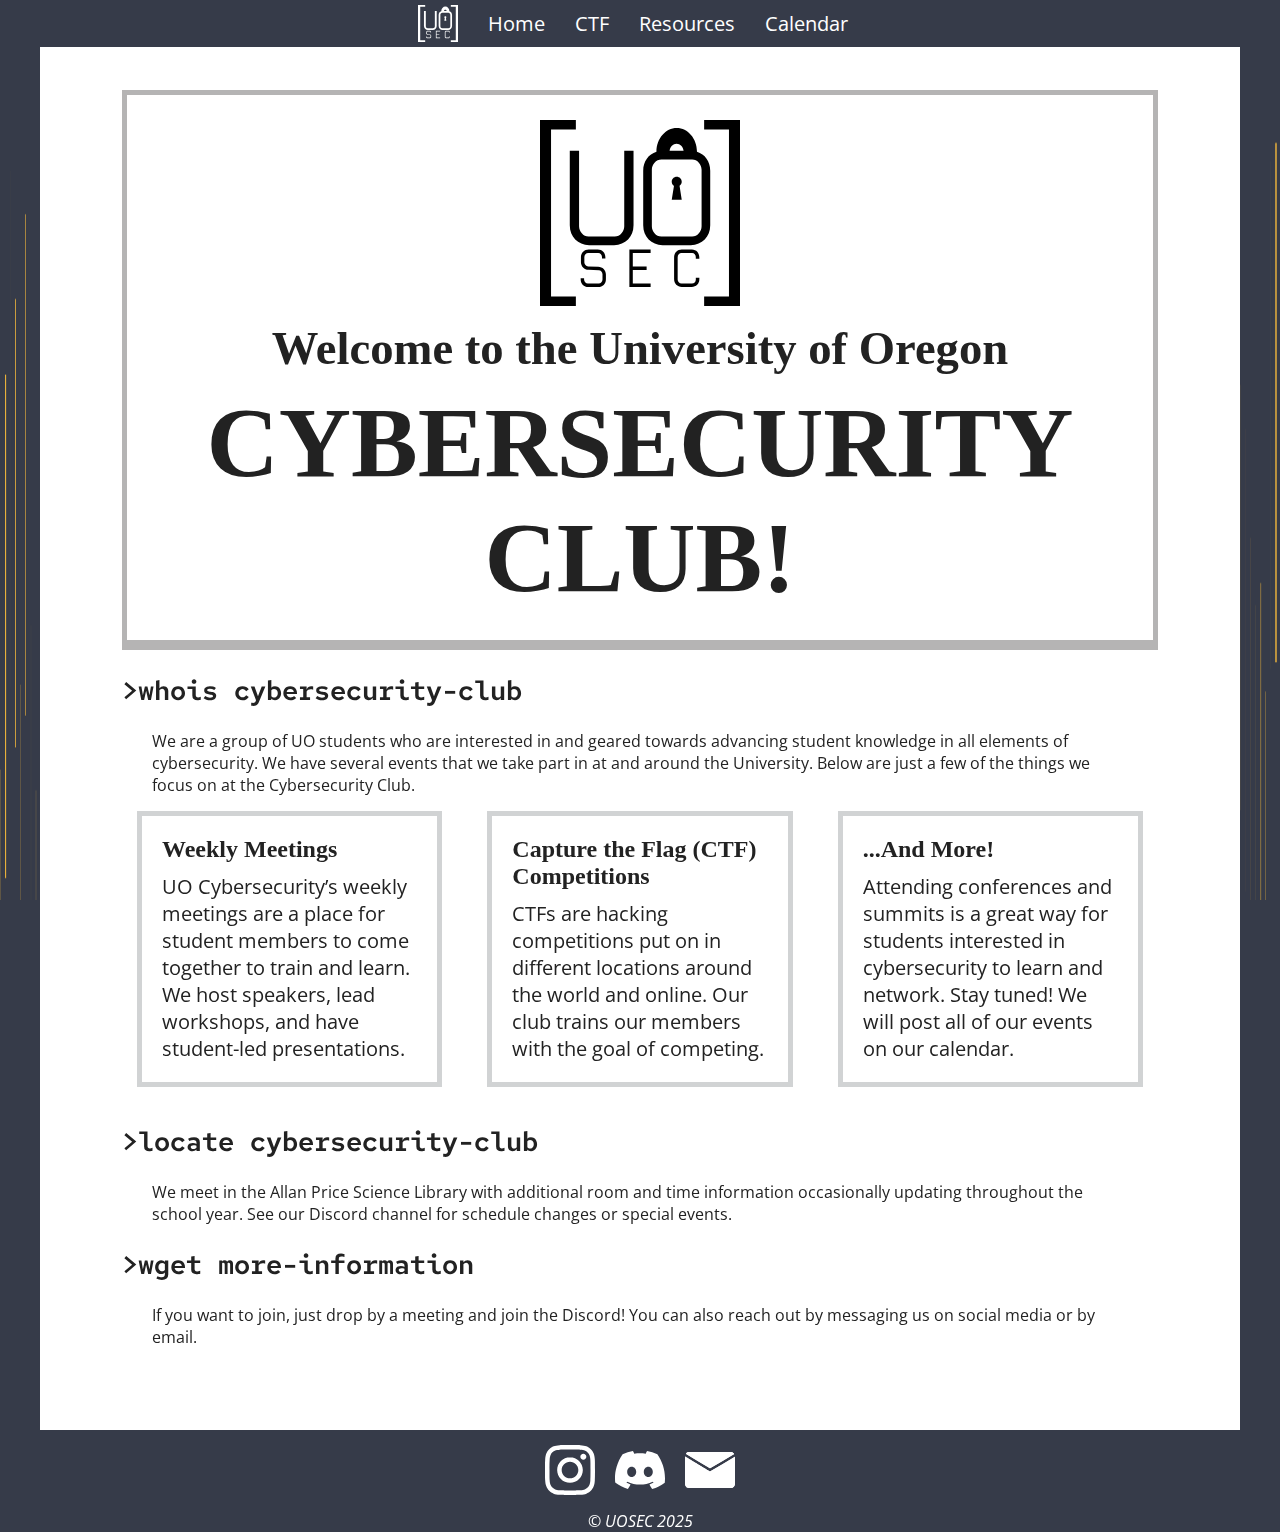
==== dev/index.html @ e1b470d4 "Text deco on resources" ====
<!DOCTYPE html>

<html lang="en">

<head>
	<meta charset="utf-8">
	<meta name="viewport" content="width=device-width, initial-scale=1.0">
	<meta name="description" content="The official website of the University of Oregon Cybersecurity Club">
	<meta name="keywords" content="University, of, Oregon, Cybersecurity, Club, UO, cyber, security, clubs, ctf">
	<meta name="google-site-verification" content="Ykx8mQAHi4WhIP6vn9zxa6az8s_-HGDF5lAEs9fTf4Y" />
	<title>Home | University of Oregon Cybersecurity Club</title>
	<link rel="shortcut icon" href="media/images/uoseclogo.svg" />
	<link href="styles/styles.css" rel="stylesheet">
	<script src="scripts/bg.js"></script>
</head>

<body>
	<!-- Head -->
	<div class="nav-bar">
		<nav>
			<ul>
				<img class="corner-logo" src="media/images/uoseclogo.svg">
				<li>
					<a href="#">Home</a>
				</li>
				<li>
					<a href="ctf.html">CTF</a>
				</li>
				<li>
					<a href="links.html">Resources</a>
				</li>
				<li>
					<a href="calendar.html">Calendar</a>
				</li>
			</ul>
		</nav>
	</div>
	<!--End head------------------------------------------------------------------>

	<article>
		<canvas id="parallaxCanvas"></canvas>

		<div class="content">
			<div class="banner">
				<img class="logo" src="media/images/uoseclogo.svg">

				<h1>Welcome to the University of Oregon</h1>
				<h1 class="splash-text">CYBERSECURITY CLUB!</h1>
			</div>

			<h2>>whois cybersecurity-club</h2>
			<p>We are a group of UO students who are interested in and geared towards advancing student knowledge in all
				elements of cybersecurity. We have several events that we take part in at and around the University.
				Below
				are just a few of the things we focus on at the Cybersecurity Club.</p>

			<div class=grid-parent>
				<div class="grid-1">
					<h3>Weekly Meetings</h3>
					<p>UO Cybersecurity’s weekly meetings are a place for student members to come together to train and
						learn. We host speakers, lead workshops, and have student-led presentations.</p>
				</div>
				<div class="grid-2">
					<h3>Capture the Flag (CTF) Competitions</h3>
					<p>CTFs are hacking competitions put on in different locations around the world and online. Our club
						trains our members with the goal of competing.</p>
				</div>
				<div class="grid-3">
					<h3>...And More!</h3>
					<p>Attending conferences and summits is a great way for students interested in cybersecurity to
						learn
						and network. Stay tuned! We will post all of our events on our calendar.</p>
				</div>
			</div>

			<h2>>locate cybersecurity-club</h2>
			<p>We meet in the Allan Price Science Library with additional room and time information occasionally
				updating
				throughout the school year. See our Discord channel for schedule changes or special events.</p>

			<h2>>wget more-information</h2>
			<p>If you want to join, just drop by a meeting and join the Discord! You can also reach out by messaging us
				on
				social media or by email.</p>

		</div>
	</article>
</body>

<!--- Footer (used for all pages on the website) -->
<footer>
	<div class="social-icons">
		<a href="https://www.instagram.com/uo_sec/">
			<img class="icon-1" src="media/images/ig-icon.svg">
		</a>
		<a href="https://discord.com/invite/wn4T3byxh4">
			<img class="icon-2" src="media/images/discord-icon.svg">
		</a>
		<a href="mailto:uosecurityclub@uoregon.edu">
			<img class="icon-3" src="media/images/mail-icon.svg">
		</a>
	</div>
	<p>
		&copy; UOSEC 2025
	</p>
</footer>

</html>
---- dev/styles/styles.css ----
@import url('https://fonts.googleapis.com/css?family=Poppins:400,500,700');

@import url('https://fonts.googleapis.com/css2?family=Open+Sans:ital,wght@0,300..800;1,300..800&family=Red+Hat+Mono:ital,wght@0,300..700;1,300..700&display=swap');

@font-face {
  font-family: "United Serif";
  font-weight: 100 200;
  font-style: light;
  font-stretch: normal;
  font-display: swap;
  src: url("https://cdn.uoregon.edu/uocdn1/uo-web-design-framework/Universal/stable-assets/fonts/United/UnitedSerifRgLt.woff2") format("woff2"),
    url("https://cdn.uoregon.edu/uocdn1/uo-web-design-framework/Universal/stable-assets/fonts/United/UnitedSerifRgLt.woff") format("woff");
}

@font-face {
  font-family: "United Serif";
  font-weight: 300 500;
  font-style: normal;
  font-stretch: normal;
  font-display: swap;
  src: url("https://cdn.uoregon.edu/uocdn1/uo-web-design-framework/Universal/stable-assets/fonts/United/UnitedSerifRgMd.woff2") format("woff2"),
    url("https://cdn.uoregon.edu/uocdn1/uo-web-design-framework/Universal/stable-assets/fonts/United/UnitedSerifRgMd.woff") format("woff");
}

@font-face {
  font-family: "United Serif";
  font-weight: 600 700;
  font-style: heavy;
  font-stretch: normal;
  font-display: swap;
  src: url("https://cdn.uoregon.edu/uocdn1/uo-web-design-framework/Universal/stable-assets/fonts/United/UnitedSerifRgBd.woff2") format("woff2"),
    url("https://cdn.uoregon.edu/uocdn1/uo-web-design-framework/Universal/stable-assets/fonts/United/UnitedSerifRgBd.woff") format("woff");
}

@font-face {
  font-family: "United Serif";
  font-weight: 800 900;
  font-style: very-heavy;
  font-stretch: normal;
  font-display: swap;
  src: url("https://cdn.uoregon.edu/uocdn1/uo-web-design-framework/Universal/stable-assets/fonts/United/UnitedSerifRgHv.woff2") format("woff2"),
    url("https://cdn.uoregon.edu/uocdn1/uo-web-design-framework/Universal/stable-assets/fonts/United/UnitedSerifRgHv.woff") format("woff");
}

@font-face {
  font-family: "United Sans";
  font-weight: 100 200;
  font-style: light;
  font-stretch: normal;
  font-display: swap;
  src: url("https://cdn.uoregon.edu/uocdn1/uo-web-design-framework/Universal/stable-assets/fonts/United/UnitedSansRgLt.woff2") format("woff2"),
    url("https://cdn.uoregon.edu/uocdn1/uo-web-design-framework/Universal/stable-assets/fonts/United/UnitedSansRgLt.woff") format("woff");
}

@font-face {
  font-family: "United Sans";
  font-weight: 300 500;
  font-style: normal;
  font-stretch: normal;
  font-display: swap;
  src: url("https://cdn.uoregon.edu/uocdn1/uo-web-design-framework/Universal/stable-assets/fonts/United/UnitedSansRgMd.woff2") format("woff2"),
    url("https://cdn.uoregon.edu/uocdn1/uo-web-design-framework/Universal/stable-assets/fonts/United/UnitedSansRgMd.woff") format("woff");
}

@font-face {
  font-family: "United Sans";
  font-weight: 600 700;
  font-style: heavy;
  font-stretch: normal;
  font-display: swap;
  src: url("https://cdn.uoregon.edu/uocdn1/uo-web-design-framework/Universal/stable-assets/fonts/United/UnitedSansRgBd.woff2") format("woff2"),
    url("https://cdn.uoregon.edu/uocdn1/uo-web-design-framework/Universal/stable-assets/fonts/United/UnitedSansRgBd.woff") format("woff");
}

@font-face {
  font-family: "United Sans";
  font-weight: 800 900;
  font-style: very-heavy;
  font-stretch: normal;
  font-display: swap;
  src: url("https://cdn.uoregon.edu/uocdn1/uo-web-design-framework/Universal/stable-assets/fonts/United/UnitedSansRgHv.woff2") format("woff2"),
    url("https://cdn.uoregon.edu/uocdn1/uo-web-design-framework/Universal/stable-assets/fonts/United/UnitedSansRgHv.woff") format("woff");
}

* {
  box-sizing: border-box;
}

body {
  background: #363B49;
  -webkit-background-size: cover;
  -moz-background-size: cover;
  background-size: cover;
  -o-background-size: cover;
}

html {
  height: 100%;
  width: 100%;
  font-family: 'Open Sans';
  color: #222;
  margin: 0;
  padding: 0;
}

canvas {
  display: block;
  position: fixed;
  top: 50px;
  /* Offset the canvas below the navbar */
  left: 0;
  width: 100%;
  height: calc(100% - 50px);
  /* Adjust canvas height to fill the rest of the viewport */
  z-index: -1;
  /* Ensure canvas stays behind navbar */
}

@media(max-width:800px) {
  canvas {
    display: none;
  }
}

article {
  display: flex;
  justify-content: center;
}

.nav-bar {
  width: 100%;
  position: fixed;
  background-color: #363B49;
  top: 0;
  left: 0;
  z-index: 1;
}

nav {
  display: flex;
  font-size: 20px;
  margin: 0px;
  padding: 0px;
  font-family: Open Sans;
  align-items: center;
  justify-content: center;
  max-height: 50px;
}

nav ul {
  display: flex;
  list-style-type: none;
  width: 100%;
  z-index: 1;
  /* Makes sure navbar is above canvas */
  user-select: none;
  justify-content: center;
  align-items: center;
  margin: 5px;
  padding: 0;
}

.corner-logo {
  width: 40px;
  filter: invert();
  margin-right: 15px;
}

nav ul a {
  color: white;
  text-decoration: none;
  transition: color 0.05s ease-in-out;
  margin: 0px 15px 0px 15px;
}

nav a:hover {
  color: rgb(255, 217, 0);
}

@media(max-width: 600px) {

  nav ul {
    font-size: 15px;
    align-items: center;
    padding: 0;
  }

  nav ul a {
    margin: 0px 10px 0px 10px;
    font-weight: bold;
  }
}

.content {
  background-color: white;
  max-width: 1200px;
  margin: auto;
  padding: 82px;
}

@media(max-width: 800px) {
  .content {
    max-width: 800px;
    padding: 30px;
    padding-bottom: 25px;
    margin-top: 40px;
  }
}

@media(max-width: 600px) {
  .content {
    max-width: 600px;
    padding: 15px;
    padding-bottom: 25px;
    margin-top: 50px;
  }
}

.banner {
  border: solid 5px #B5B4B4;
  border-bottom: solid 10px #B5B4B4;
  padding: 25px 15px 25px 15px;
  text-align: center;
}

.logo {
  width: 200px;
}

.banner h1 {
  font-size: 35pt;
  font-family: United Sans;
  margin: 10px 0px 0px 0px;
}

.banner .splash-text {
  font-size: 75pt;
  font-weight: 800;
}

@media(max-width: 800px) {

  .logo {
    width: 150px;
  }

  .banner h1 {
    font-size: 25pt;
  }

  .banner .splash-text {
    font-size: 40pt;
  }
}

@media(max-width: 600px) {
  .banner {
    padding: 10px 5px 10px 5px;
  }

  .logo {
    width: 100px;
  }

  .banner h1 {
    font-size: 20pt;
  }

  .banner .splash-text {
    font-size: 28pt;
  }
}

h2 {
  font-family: Red Hat Mono;
  font-weight: 600;
  font-size: 20pt;
}

p {
  margin: 0px 30px 0px 30px;
}

.grid-parent {
  display: grid;
  grid-template-columns: repeat(3, 1fr);
  align-content: center;
  justify-content: center;
  gap: 45px;
  padding: 15px;
}

.grid-parent h3 {
  font-size: 18pt;
  font-weight: 800;
  font-family: United Sans;
  margin: 0px 0px 10px 0px;
}

.grid-1,
.grid-2,
.grid-3 {
  max-width: 308px;
  min-height: 230px;
  padding: 20px;
  border: solid 5px #D1D3D4;
  justify-content: center;
}


.grid-parent p {
  margin: 0px;
  font-size: 15pt;
}

@media(max-width: 600px) {
  .grid-parent {
    gap: 10px;
    grid-template-columns: repeat(1, 1fr);
  }

  .grid-parent h3 {
    font-size: 18pt;
  }

}

footer {
  display: flex;
  flex-direction: column;
  align-items: center;
  color: white;
  font-style: italic;
  margin: 15px;
}

footer .social-icons {
  gap: 20px;
  display: flex;
  margin-bottom: 10px;
  align-items: center;
}

footer .icon-1,
footer .icon-2,
footer .icon-3 {
  flex-direction: row;
  width: 50px;
  justify-content: center;
  align-items: center;
}

/* Capture the Flag styling ------------------------------------------*/

.title {
  font-family: United Sans;
  font-weight: 800;
  font-size: 50px;
  justify-self: center;
  text-align: center;
}

.dropdown-parent {
  display: flex;
  flex-direction: column;
  justify-content: center;
  align-items: center;
  margin-top: 30px;
}

details {
  margin: 5px;
  display: block;
  width: 90%;
  padding-left: 10px;
  user-select: none;
}

details h2 {
  font-family: United Sans;
  font-weight: 800;
  margin: 5px auto;
}

summary {
  list-style-type: none;
}

.dropdown-1,
.dropdown-2,
.dropdown-3,
.dropdown-4,
.dropdown-5 {
  display: block;
  border-radius: 0px 40px 0px 0px;
}

.dropdown-1 {
  background-color: #8A98B7;
}

.dropdown-1[open] {
  background-color: #8A98B7;
}

.dropdown-2 {
  background-color: #8A8CB5;
}

.dropdown-3 {
  background-color: #AF8AB5;
}

.dropdown-4 {
  background-color: #B58AA0;
}

.dropdown-5 {
  background-color: #B58A8A;
}

.dropdown-content {
  padding: 15px;
  user-select: text;
}

/* Resources Styling */

.resources-parent {
  display: grid;
  grid-template-columns: repeat(3, 1fr);
  align-content: center;
  justify-items: center;
  padding: 20px;
  padding-bottom: 0px;
  width: 100%;
}

@media(max-width:1200px) {

  .resources-parent {
    grid-template-columns: repeat(2, 1fr);
  }
}

@media(max-width:600px) {

  .resources-parent {
    grid-template-columns: repeat(1, 1fr);
  }
}

.resources-parent h2 {
  font-family: United Sans;
  font-weight: 800;
  text-align: center;
}

.resources-1,
.resources-2,
.resources-3,
.resources-4,
.resources-5,
.resources-6 {
  width: 300px;
  height: 300px;
  margin: 5px;
}

.resources-parent ul {
  margin: 10px;
  list-style-type: none;
}

.resources-parent a {
  color: #222;
  transition: color 0.15s ease, font-weight 0.15s ease;
}

.resources-parent a:hover {
  color: rgb(255, 255, 255);
  font-weight: bold;
}

.resources-1,
.resources-2,
.resources-3 {
  background-color: #AEBDCE;
}

.resources-4,
.resources-5,
.resources-6 {
  background-color: #85A3C1;
}

@media(max-width: 600px) {

  .resources-1,
  .resources-2,
  .resources-3,
  .resources-4,
  .resources-5,
  .resources-6 {
    width: 275px;
    height: 275px;
  }
}

/* Meet The Team styling*/

.team-grid {
  display: grid;
  grid-template-columns: repeat(3, 4fr);
  margin: 50px;
  gap: 30px;
  display: grid;
  justify-self: center;
}

@media(max-width:1200px) {
  .team-grid {
    grid-template-columns: repeat(2, 4fr);
  }
}

@media(max-width:600px) {
  .team-grid {
    grid-template-columns: repeat(1, 4fr);
  }
}

.profile {
  display: flex;
  flex-direction: column;
  width: 300px;
  height: 325px;
  justify-content: center;
  align-items: center;
  text-align: center;
}

.profile-image {
  display: flex;
  justify-content: center;
  align-items: center;
  background-color: #9FA1A3;
  clip-path: circle(120px);
  width: 250px;
  height: 250px;
  filter: grayscale();
}

.name {
  margin: 5px;
}

.role {
  margin: 5px;
  font-style: italic;
}

/* Calendar Styling */

.calendar {
  display: flex;
  justify-self: center;
  box-shadow: 0px 20px 30px rgba(30, 30, 30, 0.2);
  max-width: 1000px;
  margin: 0;
  padding: 0;
}

@media(max-width: 800px) {

  .calendar {
    max-width: 600px;
  }
}

@media(max-width: 600px) {

  .calendar {
    max-width: 320px;
  }
}
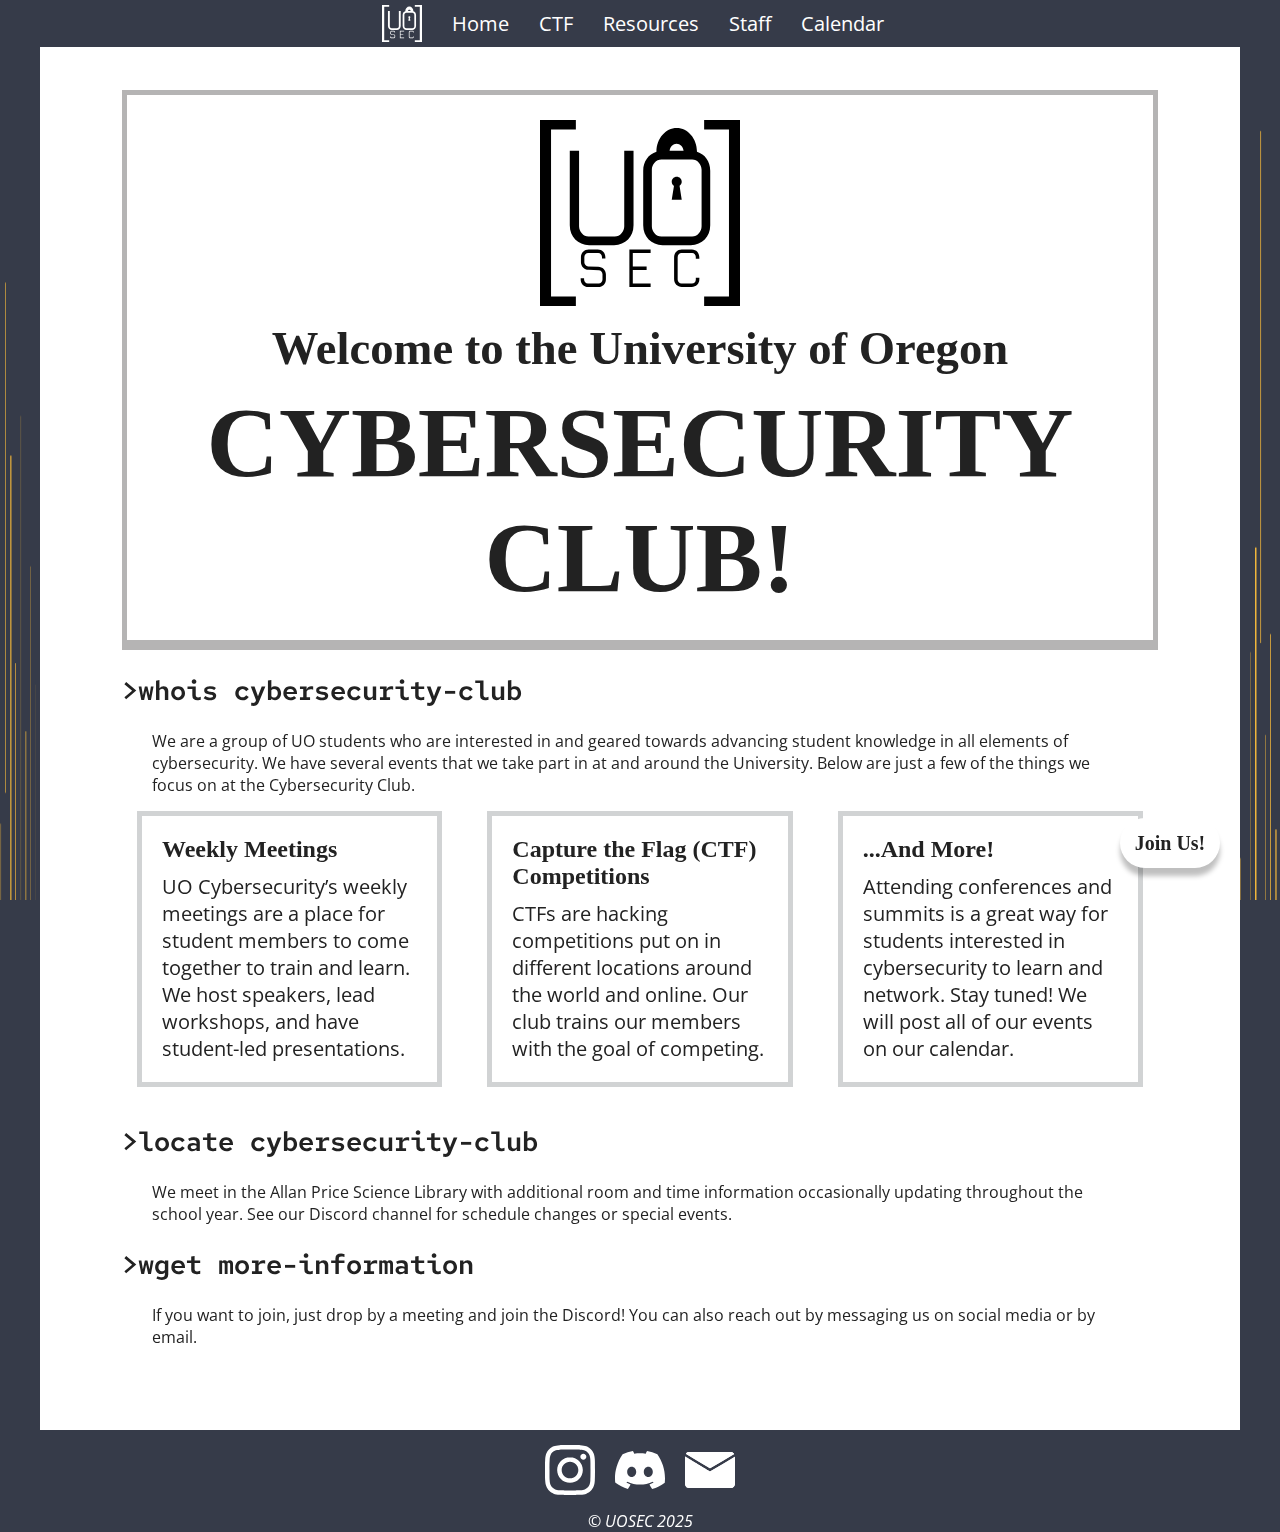
==== commit cb4693d6: "Added team to nav and join button" ====
--- a/dev/index.html
+++ b/dev/index.html
@@ -18,19 +18,22 @@
 	<!-- Head -->
 	<div class="nav-bar">
 		<nav>
-			<ul>
+			<ul class="navbar">
 				<img class="corner-logo" src="media/images/uoseclogo.svg">
-				<li>
-					<a href="#">Home</a>
+				<li class="nav-item">
+					<a class="nav-link" href="index.html">Home</a>
 				</li>
-				<li>
-					<a href="ctf.html">CTF</a>
+				<li class="nav-item">
+					<a class="nav-link" href="ctf.html">CTF</a>
 				</li>
-				<li>
-					<a href="links.html">Resources</a>
+				<li class="nav-item">
+					<a class="nav-link" href="links.html">Resources</a>
 				</li>
-				<li>
-					<a href="calendar.html">Calendar</a>
+				<li class="nav-item">
+					<a class="nav-link" href="team.html">Staff</a>
+				</li>
+				<li class="nav-item">
+					<a class="nav-link" href="calendar.html">Calendar</a>
 				</li>
 			</ul>
 		</nav>
@@ -85,6 +88,11 @@
 
 		</div>
 	</article>
+
+	<!--Join button-->
+	<div onclick="window.location.href='https://discord.com/invite/wn4T3byxh4';" class="join-us">
+		Join Us!
+	</div>
 </body>
 
 <!--- Footer (used for all pages on the website) -->
--- a/dev/styles/styles.css
+++ b/dev/styles/styles.css
@@ -325,6 +325,57 @@
 
 }
 
+.join-us {
+  position: fixed;
+  display: flex;
+  bottom: 32px;
+  right: 80px;
+  margin: 0;
+  padding: 0;
+  width: 180px;
+  height: 50px;
+  justify-content: center;
+  align-items: center;
+  font-family: United Sans;
+  font-weight: bold;
+  text-align: center;
+  font-size: 20px;
+  user-select: none;
+  background-color: white;
+  border-radius: 40px;
+  box-shadow: 0px 8px 5px rgba(0, 0, 0, 0.25);
+  transition: transform 0.25s ease, background-color 0.25s ease;
+}
+
+@media(max-width: 1800px) {
+  .join-us {
+    width: 100px;
+    right: 60px;
+  }
+}
+
+@media(max-width: 600px) {
+  .join-us {
+    width: 90px;
+    height: 90px;
+    right: 40px;
+    border-radius: 50px;
+    border: solid 2px #363B49;
+  }
+}
+
+
+.join-us:hover {
+  transform: translateY(-3px);
+  background-color: #AEBDCE;
+  cursor: pointer;
+}
+
+.join-us a {
+  text-decoration: none;
+  color: #222;
+}
+
 footer {
   display: flex;
   flex-direction: column;
@@ -470,6 +521,7 @@
 .resources-parent ul {
   margin: 10px;
   list-style-type: none;
+  padding: 10px;
 }
 
 .resources-parent a {
@@ -479,7 +531,6 @@
 
 .resources-parent a:hover {
   color: rgb(255, 255, 255);
-  font-weight: bold;
 }
 
 .resources-1,
@@ -503,7 +554,7 @@
   .resources-5,
   .resources-6 {
     width: 275px;
-    height: 275px;
+    height: 285px;
   }
 }
 
@@ -566,21 +617,22 @@
   display: flex;
   justify-self: center;
   box-shadow: 0px 20px 30px rgba(30, 30, 30, 0.2);
-  max-width: 1000px;
-  margin: 0;
+  width: 1000px;
+  height: 400px;
+  margin: 0 auto;
   padding: 0;
 }
 
 @media(max-width: 800px) {
 
   .calendar {
-    max-width: 600px;
+    width: 600px;
   }
 }
 
 @media(max-width: 600px) {
 
   .calendar {
-    max-width: 320px;
+    width: 320px;
   }
 }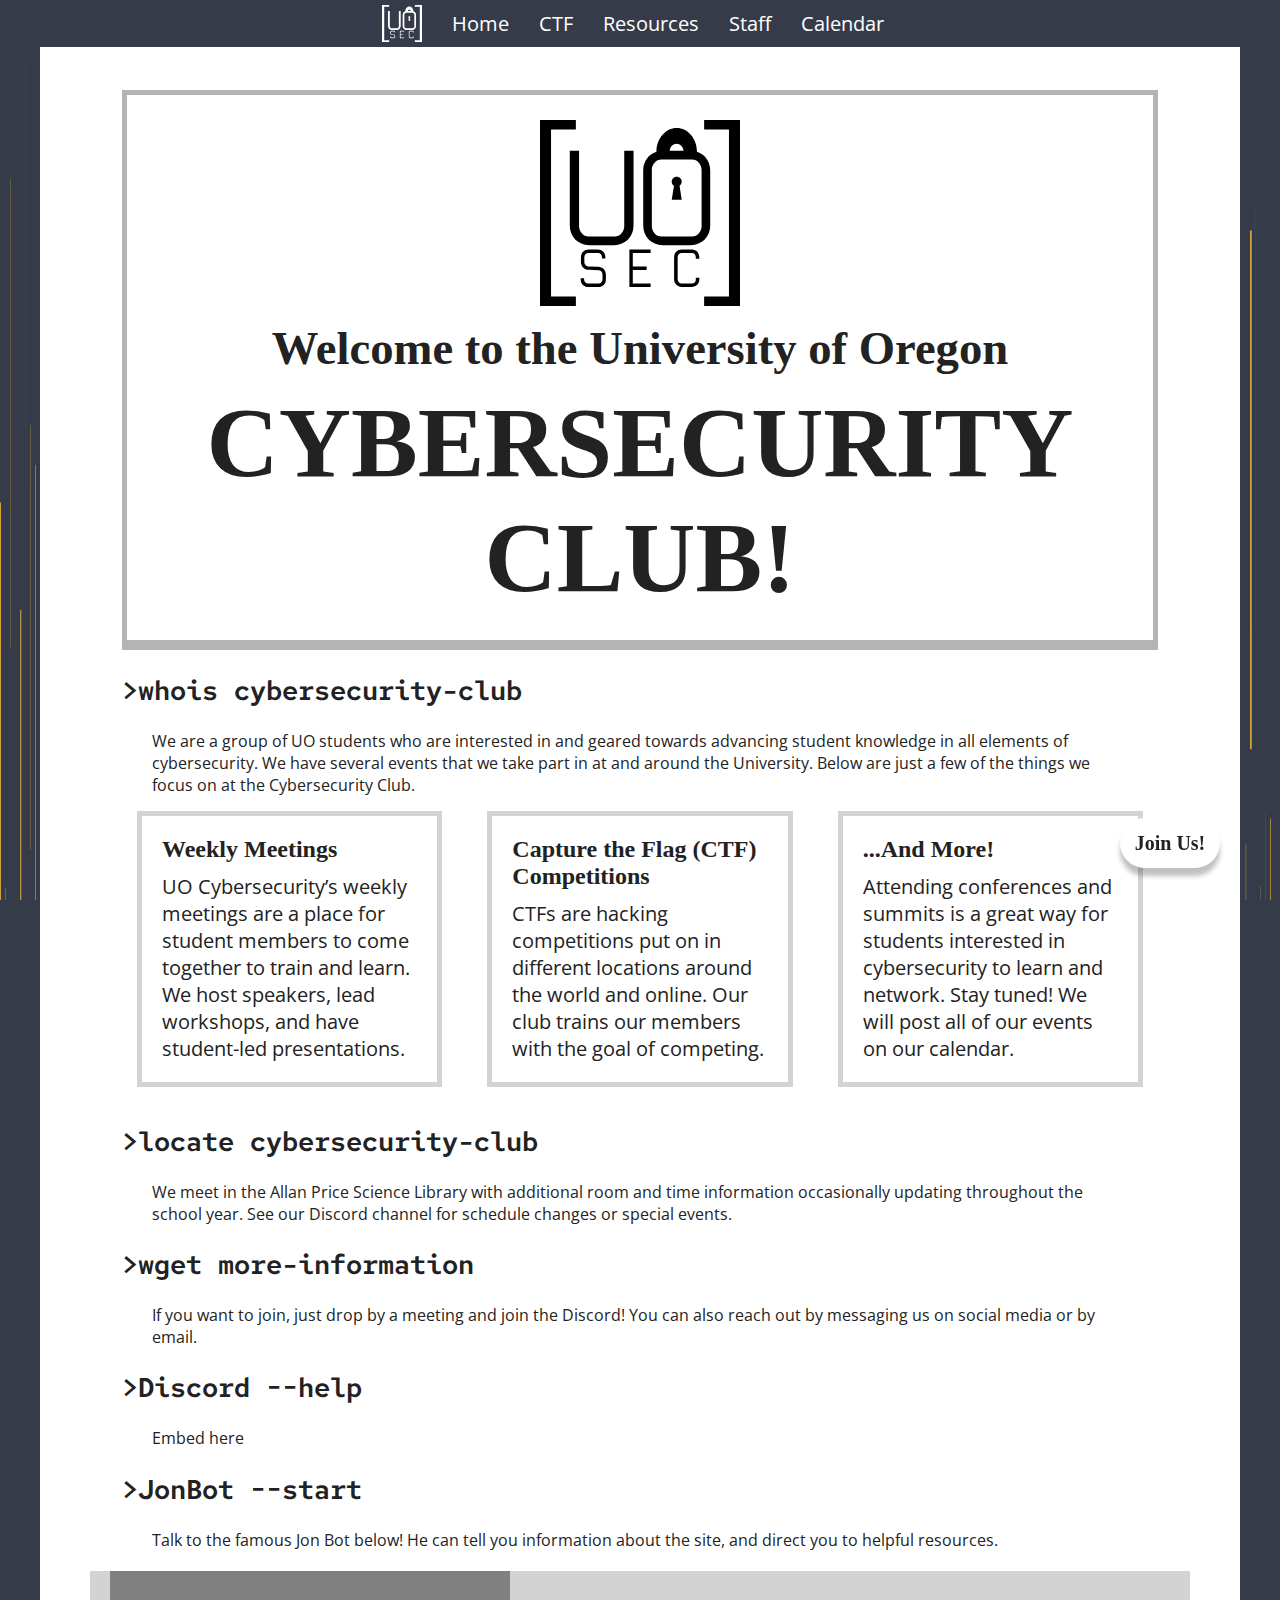
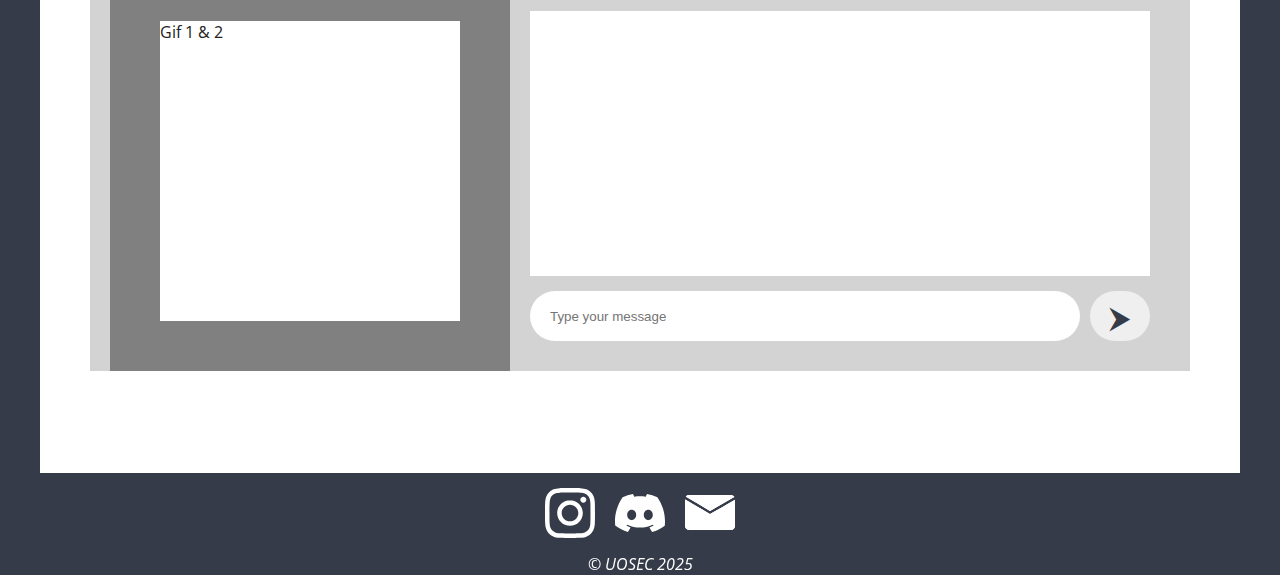
==== commit 8e478c78: "DON'T MERGE... Chatbot WIP on index.html" ====
--- a/dev/index.html
+++ b/dev/index.html
@@ -86,6 +86,26 @@
 				on
 				social media or by email.</p>
 
+			<h2>>Discord --help</h2>
+			<p>Embed here</p>
+
+			<h2>>JonBot --start</h2>
+			<p>Talk to the famous Jon Bot below! He can tell you information about the site, and direct you to helpful
+				resources.</p>
+			<div class="chatbot">
+				<div class="jonbox">
+					<div class="jon">Gif 1 & 2</div>
+				</div>
+				<div class="chat">
+					<div class="messages" id="messages">
+					</div>
+					<div class="form">
+						<input title="Input" id="inputBox" placeholder="Type your message">
+						<button title="Send" class="form-submit" onclick="sendMessage()">⮞
+						</button>
+					</div>
+				</div>
+			</div>
 		</div>
 	</article>
 
@@ -93,6 +113,9 @@
 	<div onclick="window.location.href='https://discord.com/invite/wn4T3byxh4';" class="join-us">
 		Join Us!
 	</div>
+
+	<!--Script for bot-->
+	<script src="scripts/bot.js"></script>
 </body>
 
 <!--- Footer (used for all pages on the website) -->
--- a/dev/styles/styles.css
+++ b/dev/styles/styles.css
@@ -635,4 +635,131 @@
   .calendar {
     width: 320px;
   }
+}
+
+/* Chatbot styling */
+
+.chatbot {
+  display: flex;
+  background-color: lightgrey;
+  height: 400px;
+  margin: 20px;
+  padding: 20px;
+  justify-self: center;
+}
+
+.jonbox {
+  display: flex;
+  width: 400px;
+  height: 400px;
+  background-color: grey;
+  justify-content: center;
+  align-items: center;
+  align-self: center;
+}
+
+.jon {
+  width: 300px;
+  height: 300px;
+  background-color: white;
+}
+
+.chat {
+  margin: 20px;
+}
+
+.messages {
+  height: 83%;
+  padding: 20px;
+  background-color: white;
+  overflow-y: auto;
+}
+
+.form {
+  display: flex;
+  position: relative;
+  align-items: center;
+  justify-content: center;
+  gap: 10px;
+  margin-top: 15px;
+}
+
+#inputBox {
+  width: 550px;
+  height: 50px;
+  white-space: wrap;
+  overflow-y: auto;
+  border-radius: 50px;
+  border: 0px;
+  padding: 20px;
+}
+
+.form-submit {
+  width: 60px;
+  height: 50px;
+  margin: 0;
+  padding: 0;
+  color: #363B49;
+  font-family: Open Sans;
+  font-size: 30px;
+  border-radius: 50px;
+  border: 0px;
+  transition: background-color 0.2s ease;
+}
+
+.form-submit:hover {
+  background-color: white;
+}
+
+@media(max-width:1200px) {
+
+  .jonbox {
+    width: 200px;
+    height: 200px;
+  }
+
+  .jon {
+    width: 170px;
+    height: 170px;
+  }
+
+}
+
+@media(max-width:900px) {
+  .chatbot {
+    width: 600px;
+  }
+
+  .chat {
+    width: 375px;
+  }
+
+  #inputBox {
+    width: 400px;
+  }
+}
+
+@media(max-width:600px) {
+  .chatbot {
+    width: 400px;
+    height: auto;
+    display: block;
+
+  }
+
+  .jonbox {
+    justify-self: center;
+  }
+
+  .chat {
+    width: 300px;
+  }
+
+  .messages {
+    height: 200px;
+  }
+
+  #inputBox {
+    width: 250px;
+  }
 }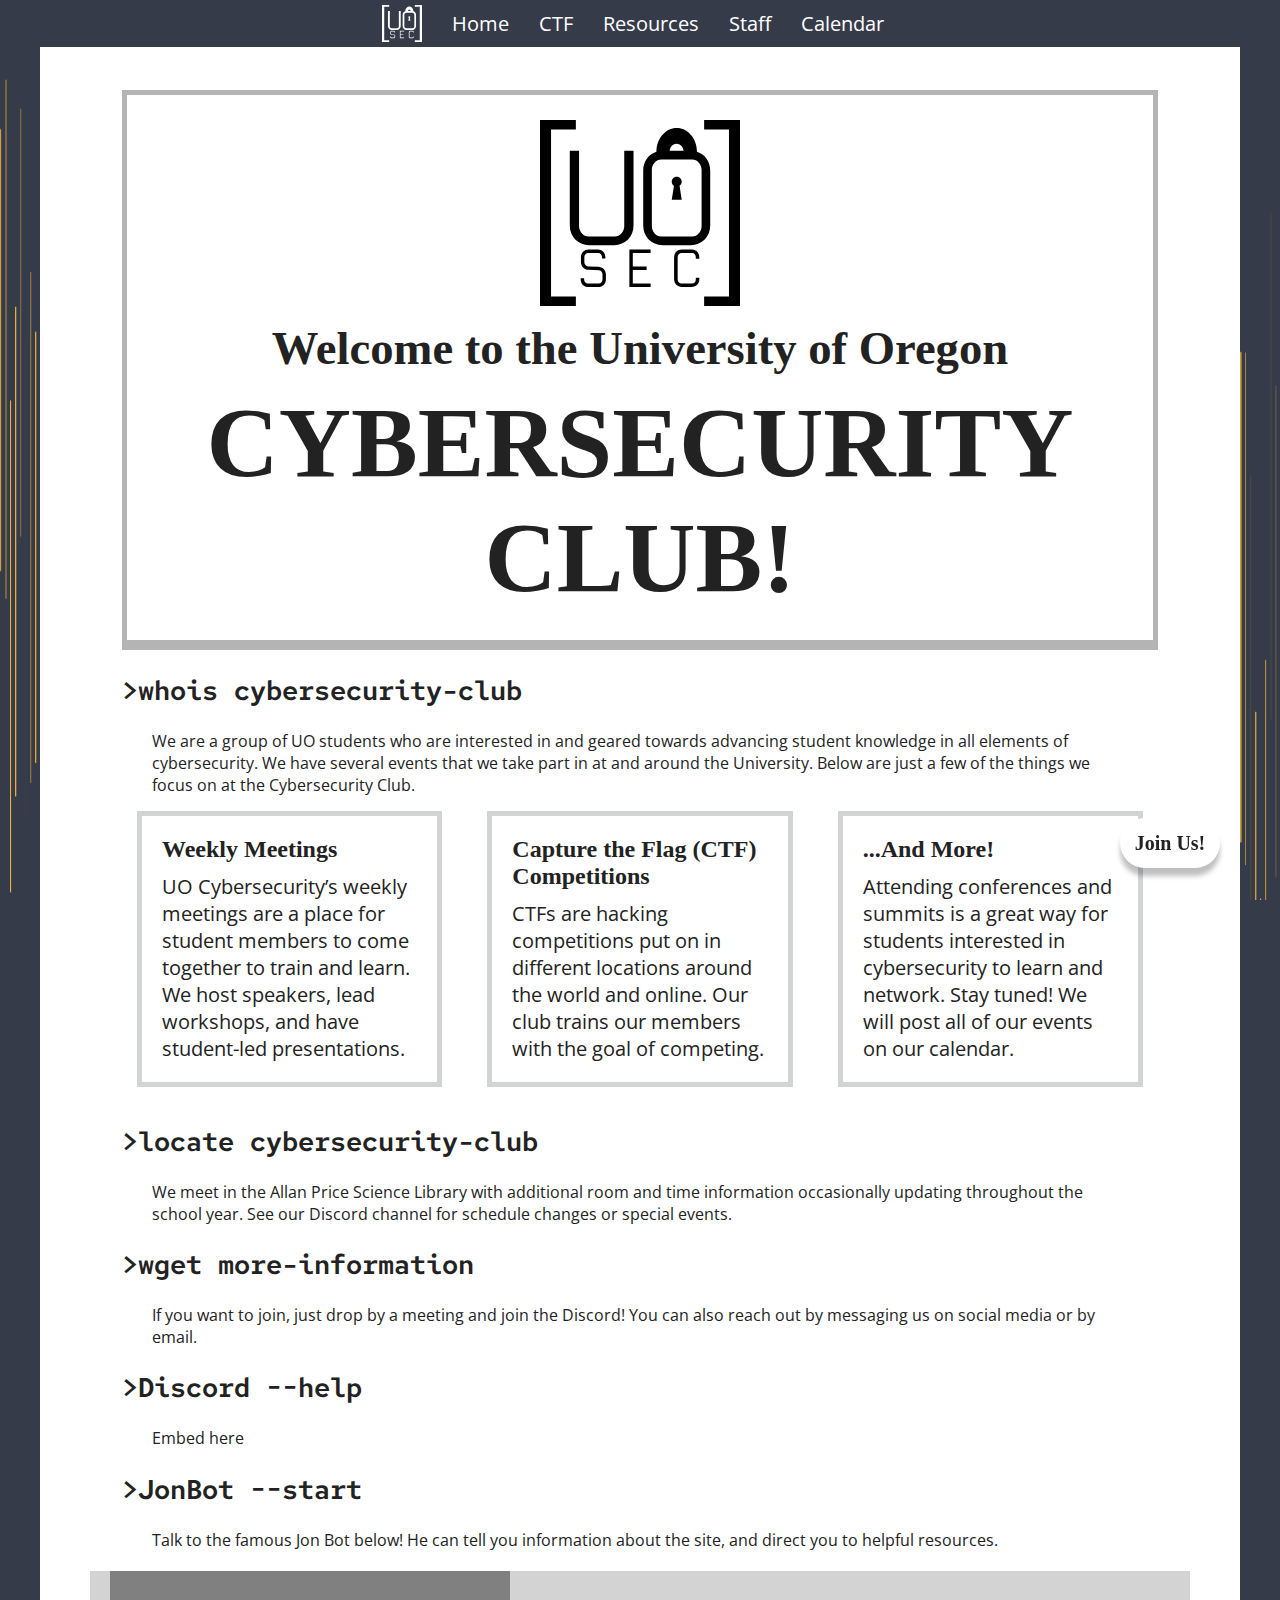
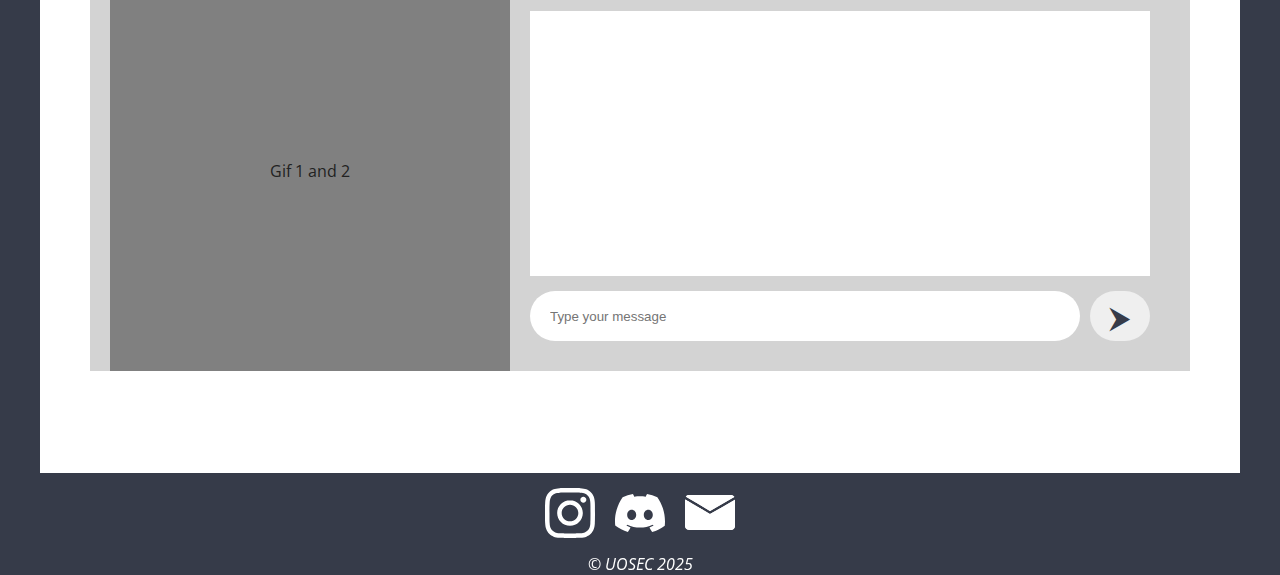
==== commit 6b4e22db: "Bot changes" ====
--- a/dev/index.html
+++ b/dev/index.html
@@ -94,7 +94,7 @@
 				resources.</p>
 			<div class="chatbot">
 				<div class="jonbox">
-					<div class="jon">Gif 1 & 2</div>
+Gif 1 and 2
 				</div>
 				<div class="chat">
 					<div class="messages" id="messages">
--- a/dev/styles/styles.css
+++ b/dev/styles/styles.css
@@ -658,17 +658,12 @@
   align-self: center;
 }
 
-.jon {
-  width: 300px;
-  height: 300px;
-  background-color: white;
-}
-
 .chat {
   margin: 20px;
 }
 
 .messages {
+  max-width: 620px;
   height: 83%;
   padding: 20px;
   background-color: white;
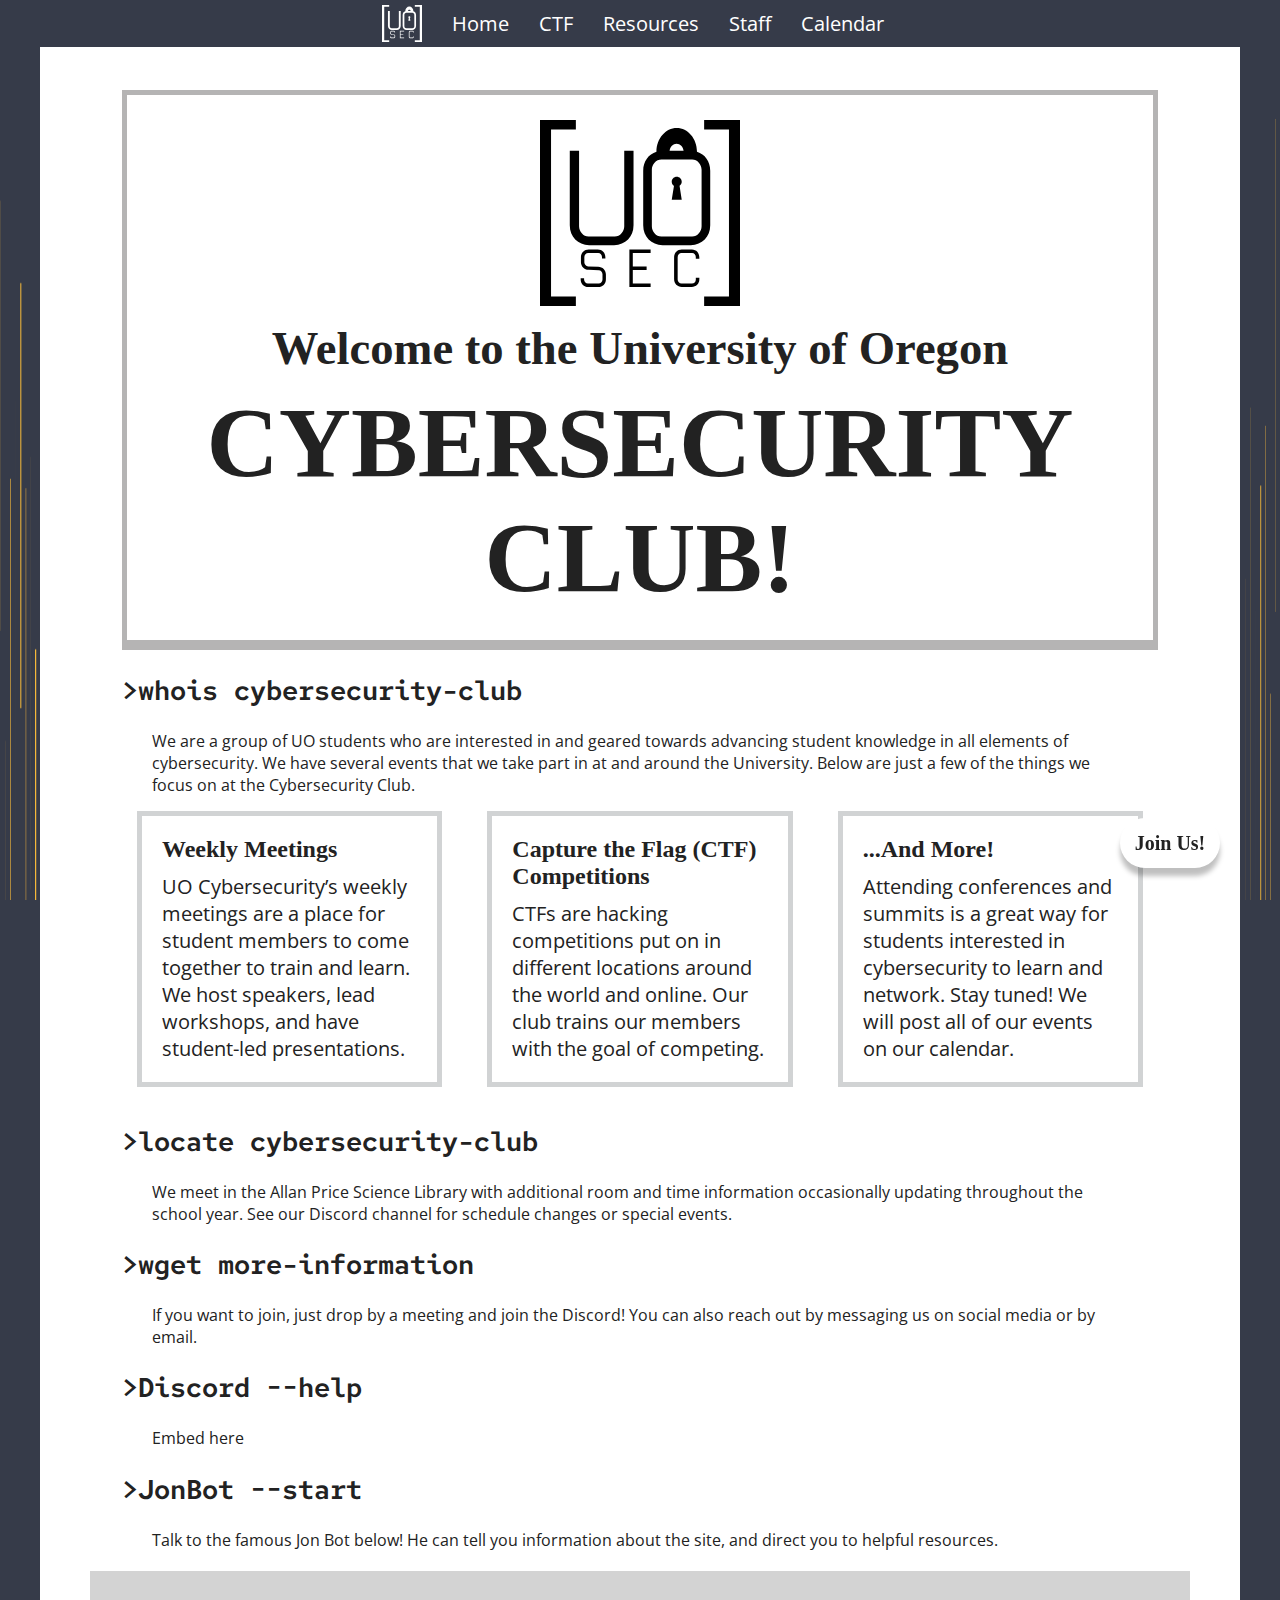
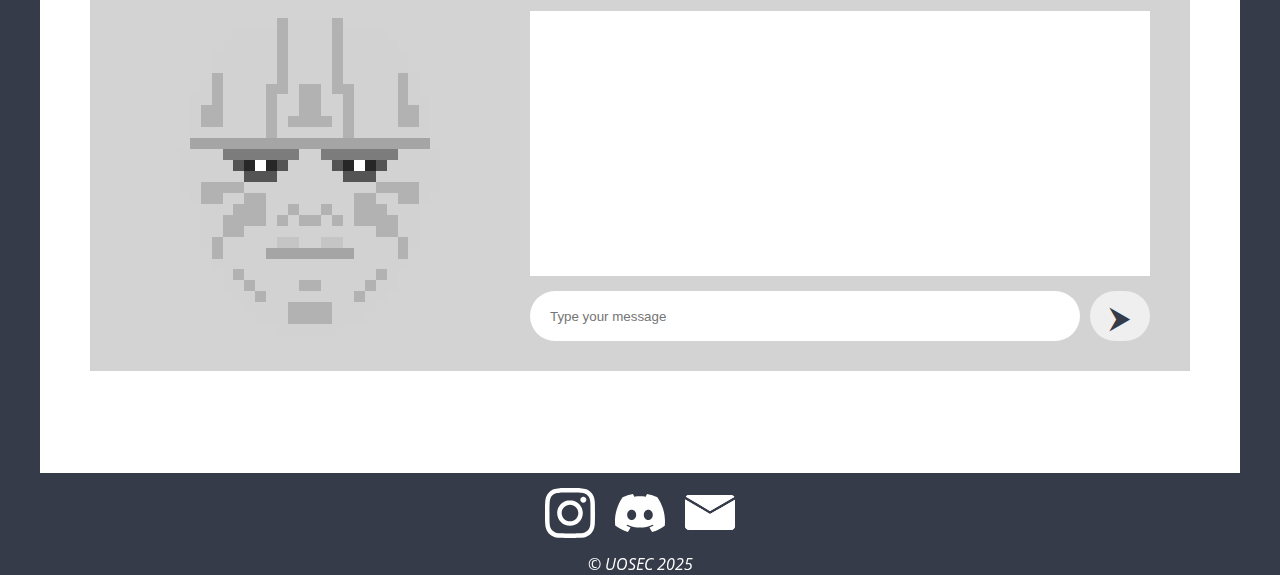
==== commit c06d93ed: "Jonbot full functionality" ====
--- a/dev/index.html
+++ b/dev/index.html
@@ -94,7 +94,7 @@
 				resources.</p>
 			<div class="chatbot">
 				<div class="jonbox">
-Gif 1 and 2
+					<img class="jon" title="Jon Bot" src="./media/images/JonBot.gif" width="350" style="image-rendering: pixelated">
 				</div>
 				<div class="chat">
 					<div class="messages" id="messages">
--- a/dev/styles/styles.css
+++ b/dev/styles/styles.css
@@ -652,7 +652,6 @@
   display: flex;
   width: 400px;
   height: 400px;
-  background-color: grey;
   justify-content: center;
   align-items: center;
   align-self: center;
@@ -713,11 +712,6 @@
     height: 200px;
   }
 
-  .jon {
-    width: 170px;
-    height: 170px;
-  }
-
 }
 
 @media(max-width:900px) {
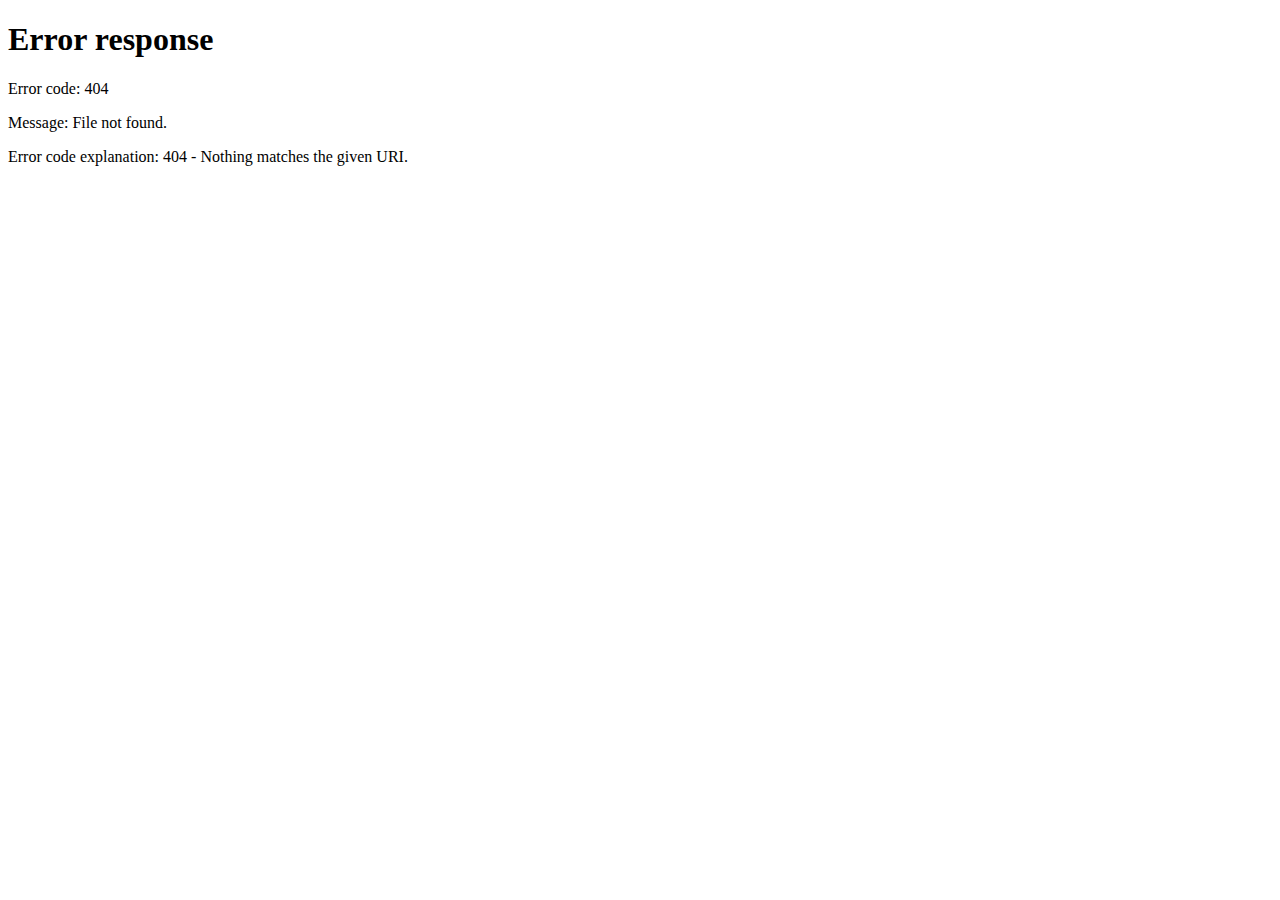
==== commit 9c8ab9b4: "Bot fixes" ====
--- a/dev/index.html
+++ b/dev/index.html
@@ -136,4 +136,8 @@
 	</p>
 </footer>
 
-</html>+</html>
+
+<script>
+		window.location.replace('/home/')
+</script>--- a/dev/styles/styles.css
+++ b/dev/styles/styles.css
@@ -180,13 +180,13 @@
 @media(max-width: 600px) {
 
   nav ul {
-    font-size: 15px;
+    font-size: 13px;
     align-items: center;
     padding: 0;
   }
 
   nav ul a {
-    margin: 0px 10px 0px 10px;
+    margin: 0px 7px 0px 7px;
     font-weight: bold;
   }
 }
@@ -209,7 +209,7 @@
 
 @media(max-width: 600px) {
   .content {
-    max-width: 600px;
+    max-width: 360px;
     padding: 15px;
     padding-bottom: 25px;
     margin-top: 50px;
@@ -646,6 +646,7 @@
   margin: 20px;
   padding: 20px;
   justify-self: center;
+  justify-items: center;
 }
 
 .jonbox {
@@ -716,7 +717,7 @@
 
 @media(max-width:900px) {
   .chatbot {
-    width: 600px;
+    width: 630px;
   }
 
   .chat {
@@ -730,7 +731,7 @@
 
 @media(max-width:600px) {
   .chatbot {
-    width: 400px;
+    width: 320px;
     height: auto;
     display: block;
 
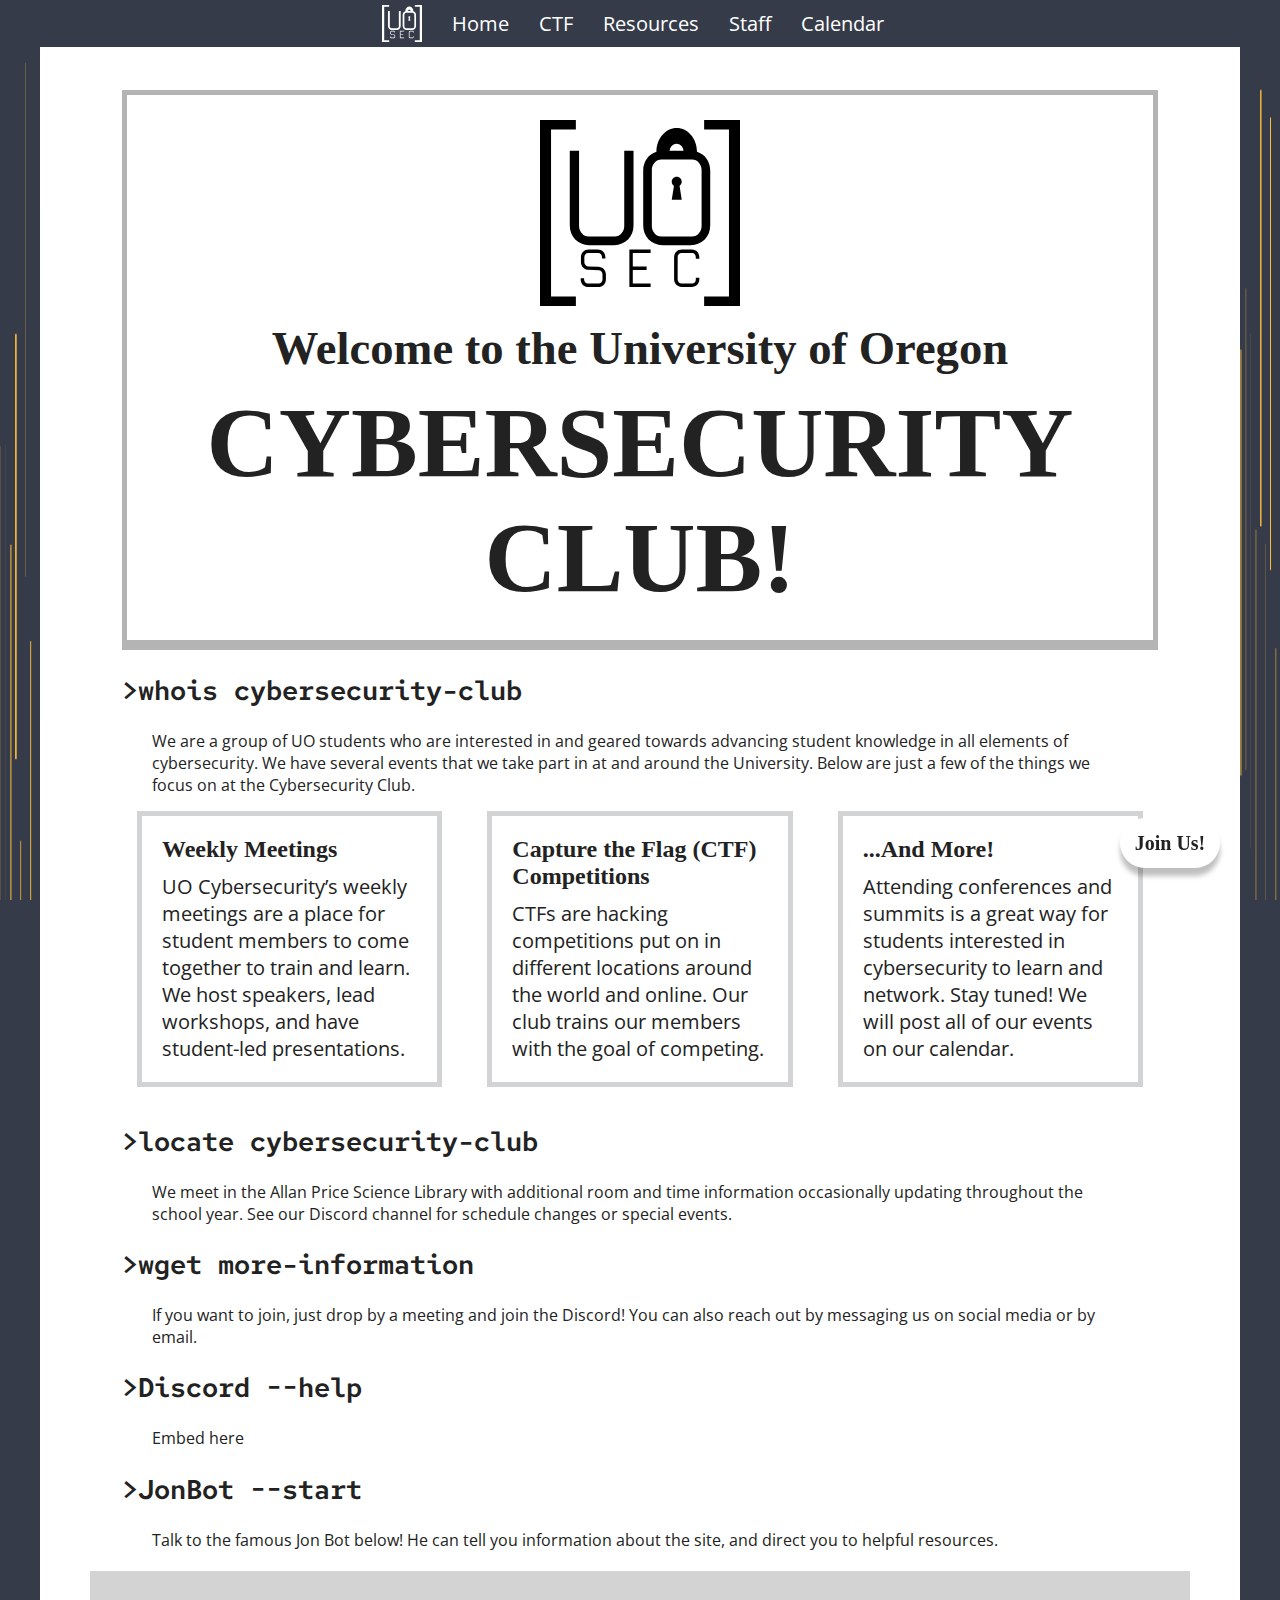
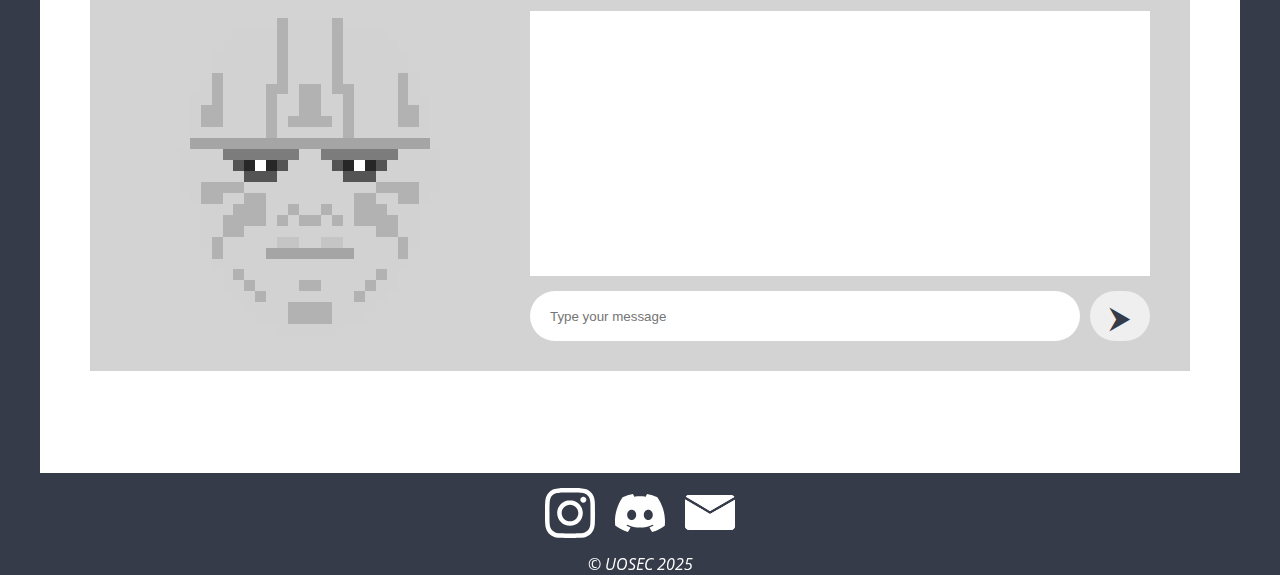
==== commit a2bf22b5: "Dropped redirects" ====
--- a/dev/index.html
+++ b/dev/index.html
@@ -94,7 +94,8 @@
 				resources.</p>
 			<div class="chatbot">
 				<div class="jonbox">
-					<img class="jon" title="Jon Bot" src="./media/images/JonBot.gif" width="350" style="image-rendering: pixelated">
+					<img class="jon" title="Jon Bot" src="./media/images/JonBot.gif" width="350"
+						style="image-rendering: pixelated">
 				</div>
 				<div class="chat">
 					<div class="messages" id="messages">
@@ -136,8 +137,4 @@
 	</p>
 </footer>
 
-</html>
-
-<script>
-		window.location.replace('/home/')
-</script>+</html>